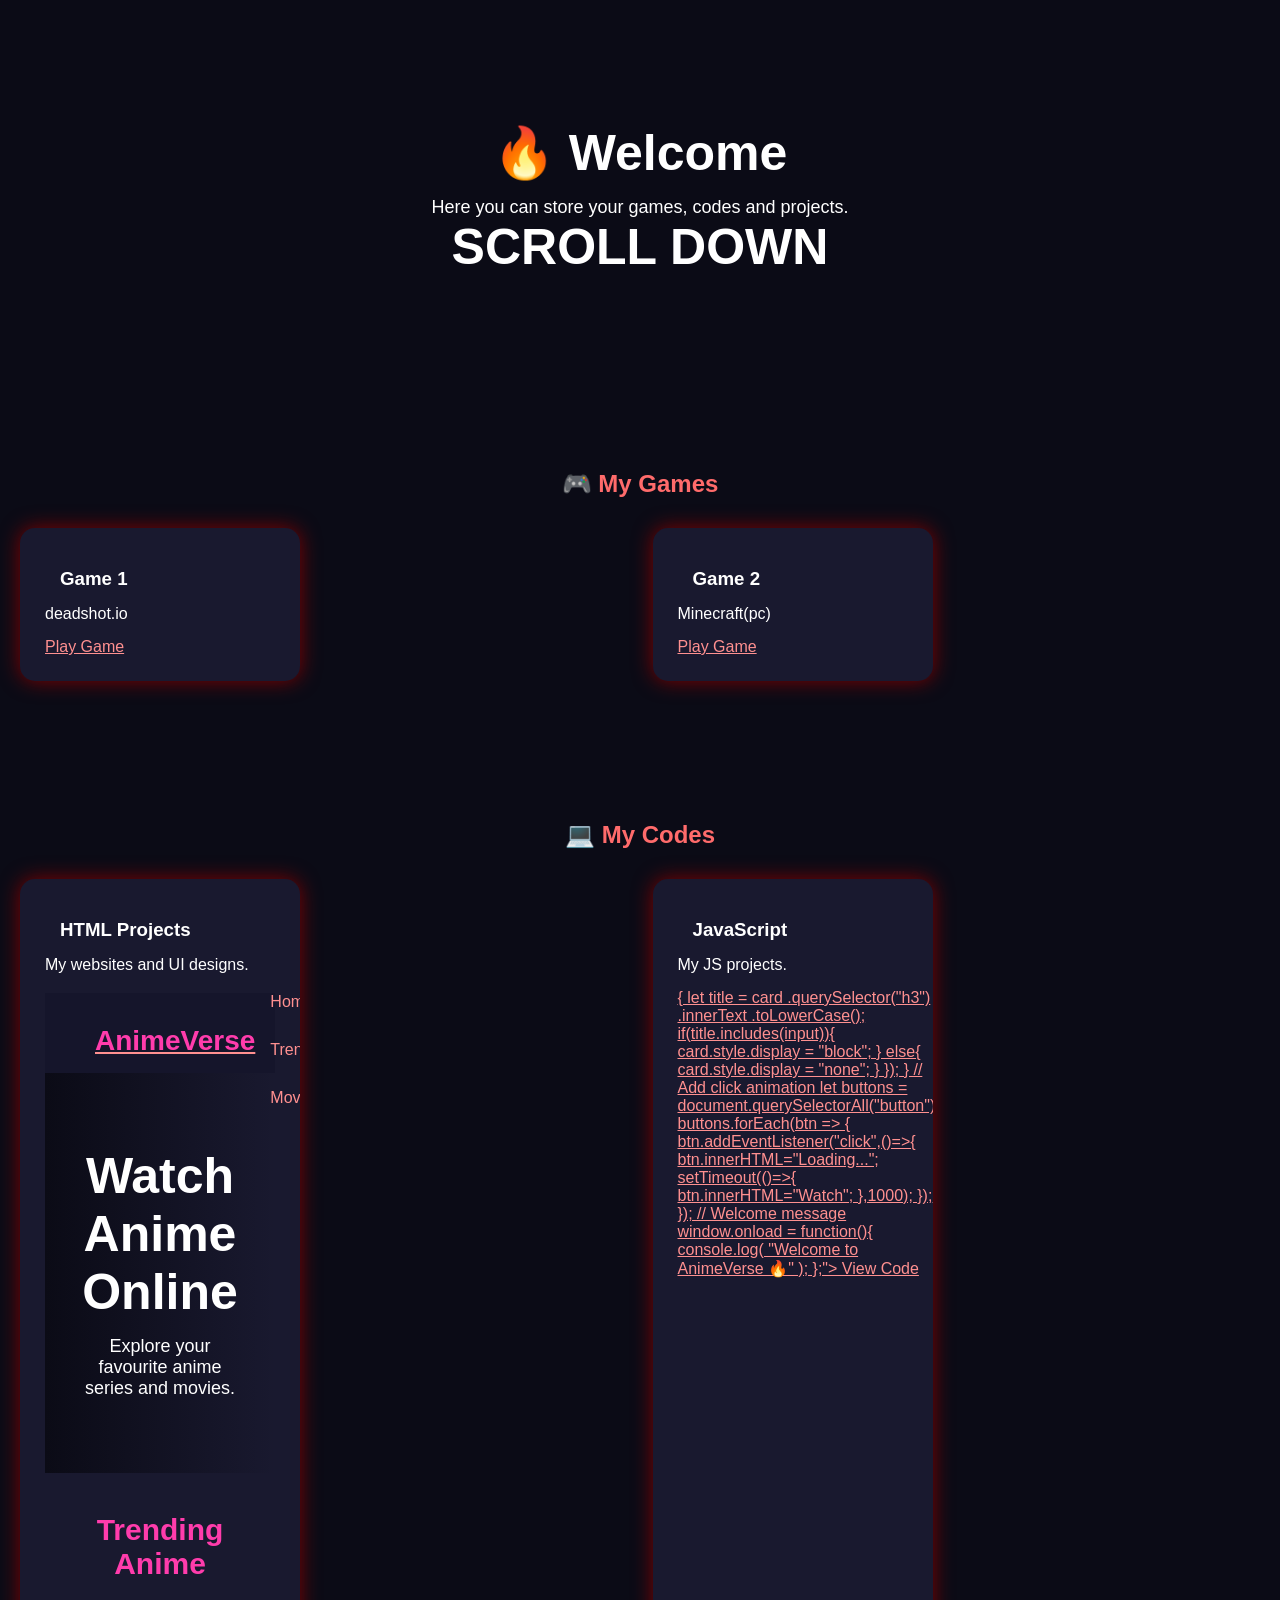
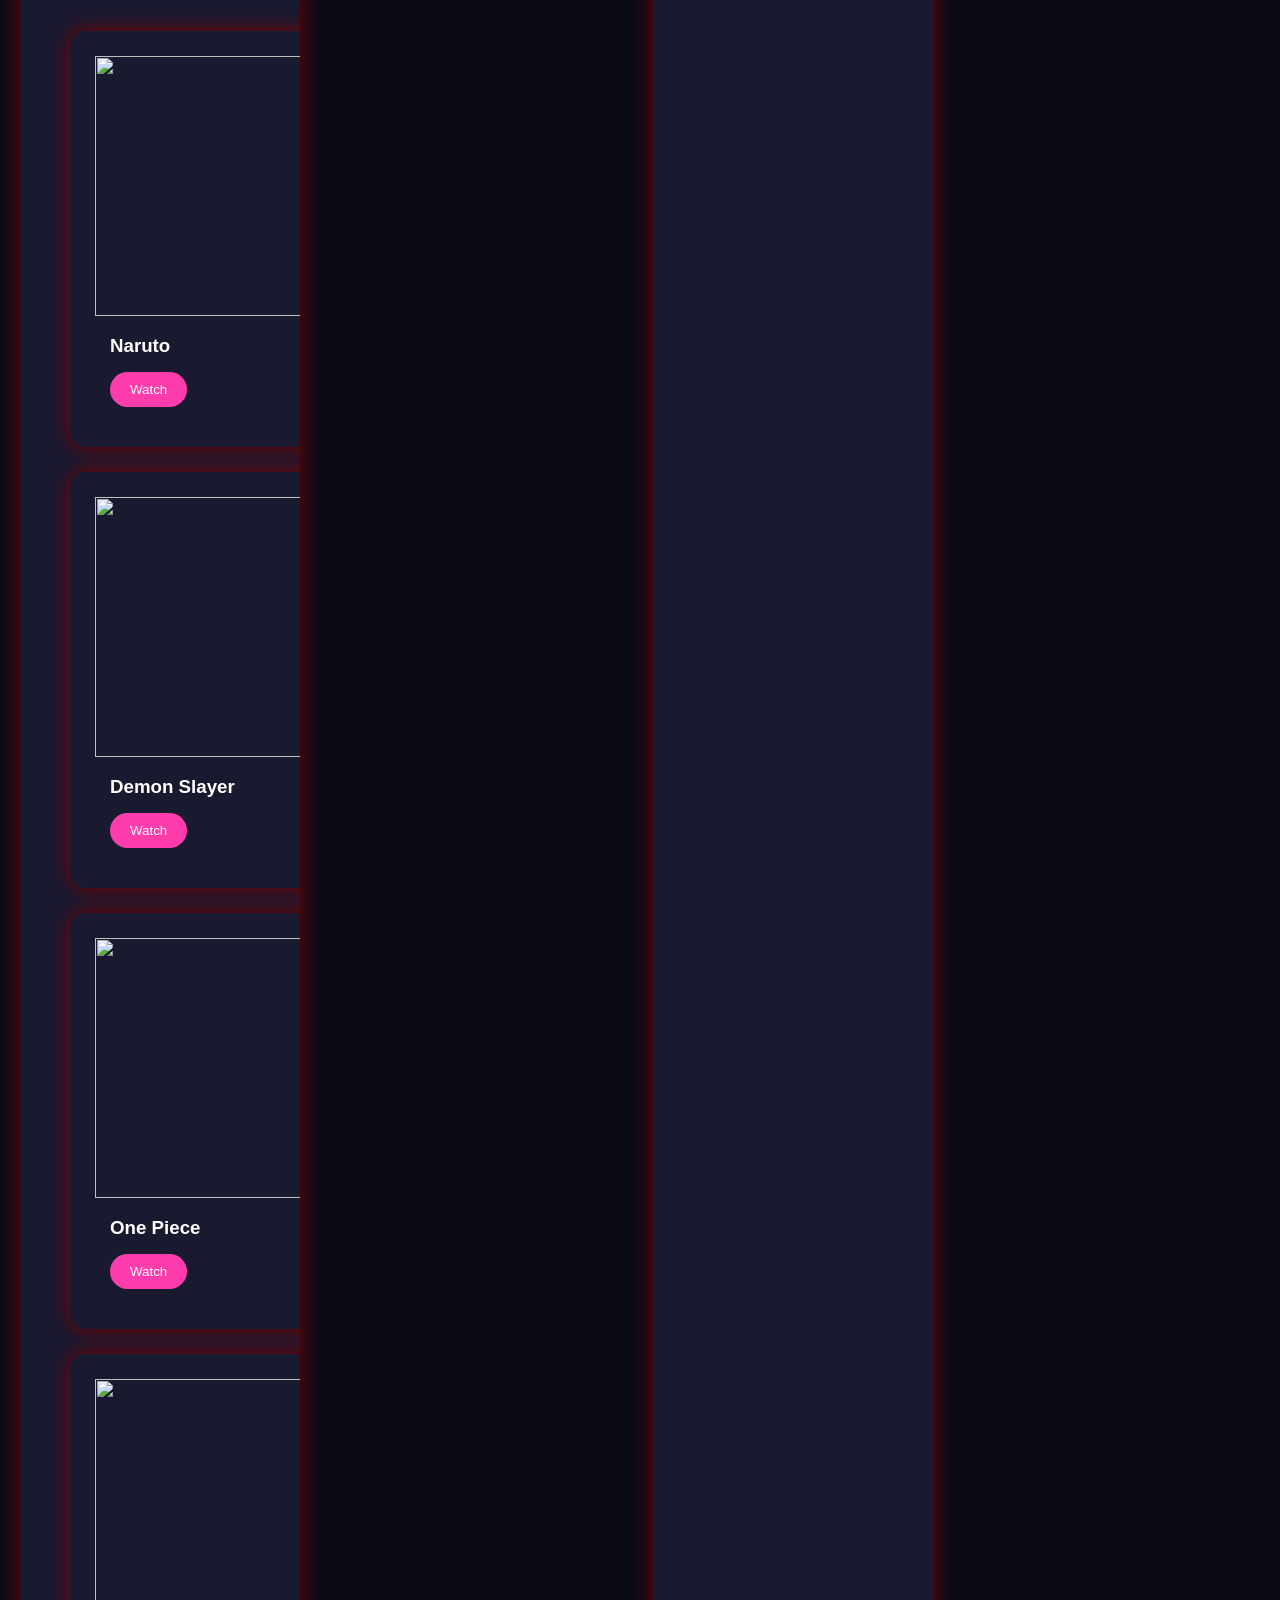
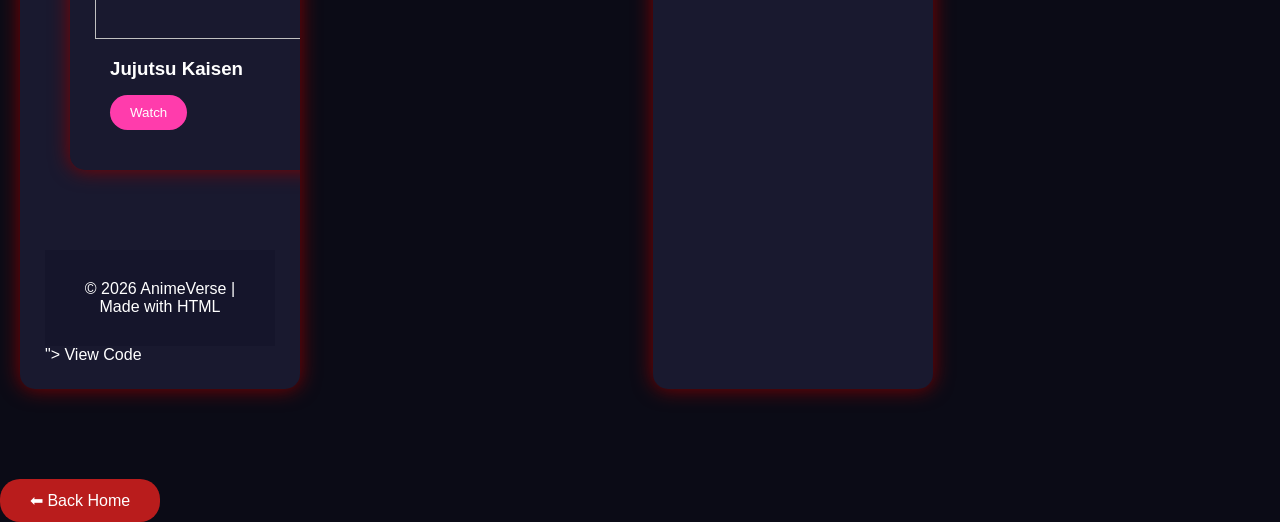
==== explore.html @ 0c14aaa1 "Update explore.html" ====
<!DOCTYPE html>
<html>

<head>

<title>Explore</title>

<link rel="stylesheet" href="style.css">

</head>


<body>


<section class="hero">

<h1>🔥 Welcome</h1>

<p>
Here you can store your games, codes and projects.
</p>
<h1>SCROLL DOWN</h1>

</section>



<!-- GAMES SECTION -->

<section id="games">

<h2>🎮 My Games</h2>


<div class="cards">


<div class="card">

<h3>Game 1</h3>

<p>
deadshot.io
</p>

<a href="https://deadshot.io/">
Play Game
</a>

</div>



<div class="card">

<h3>Game 2</h3>

<p>
Minecraft(pc)
</p>

<a href="https://eaglercraft.com/">
Play Game
</a>

</div>


</div>

</section>




<!-- CODE SECTION -->


<section id="codes">


<h2>💻 My Codes</h2>


<div class="cards">


<div class="card">

<h3>HTML Projects</h3>

<p>
My websites and UI designs.
</p>

<a href="<!DOCTYPE html>
<html lang="en">
<head>
<meta charset="UTF-8">
<meta name="viewport" content="width=device-width, initial-scale=1.0">

<title>AnimeVerse</title>

<style>

*{
    margin:0;
    padding:0;
    box-sizing:border-box;
    font-family:Arial, Helvetica, sans-serif;
}

body{
    background:#0b0b16;
    color:white;
}


/* Header */

header{
    height:80px;
    background:#15152b;
    display:flex;
    align-items:center;
    justify-content:space-between;
    padding:20px 50px;
    position:sticky;
    top:0;
}


.logo{
    font-size:28px;
    color:#ff3cac;
    font-weight:bold;
}


nav a{
    color:white;
    text-decoration:none;
    margin:15px;
}


.search input{

    padding:10px;
    border-radius:20px;
    border:none;
    outline:none;
}



/* Hero */

.hero{

height:400px;
display:flex;
align-items:center;
padding:50px;

background:
linear-gradient(
90deg,
#0b0b16,
transparent),
url("https://images.unsplash.com/photo-1578632767115-351597cf2477")
center/cover;

}


.hero h1{
font-size:50px;
}


.hero p{
margin-top:15px;
font-size:18px;
}


/* Anime section */

.container{
padding:40px;
}


.title{
font-size:30px;
margin-bottom:25px;
color:#ff3cac;
}



.cards{

display:grid;
grid-template-columns:repeat(auto-fit,minmax(180px,1fr));
gap:25px;

}



.card{

background:#19192f;
border-radius:15px;
overflow:hidden;
transition:.3s;

}



.card:hover{

transform:translateY(-10px);
box-shadow:0 0 20px #ff3cac;

}



.card img{

width:100%;
height:260px;
object-fit:cover;

}



.card h3{

padding:15px;

}


button{

margin:0 15px 15px;
padding:10px 20px;
border:none;
border-radius:20px;
background:#ff3cac;
color:white;
cursor:pointer;

}



button:hover{

background:#ff005d;

}



/* Footer */

footer{

text-align:center;
padding:30px;
background:#15152b;
margin-top:40px;

}



</style>

</head>


<body>


<header>

<div class="logo">
AnimeVerse
</div>


<nav>

<a href="#">Home</a>
<a href="#">Trending</a>
<a href="#">Movies</a>

</nav>


<div class="search">

<input 
type="text"
placeholder="Search Anime..."
onkeyup="searchAnime()"
>

</div>


</header>



<section class="hero">

<div>

<h1>Watch Anime Online</h1>

<p>
Explore your favourite anime series and movies.
</p>

</div>

</section>




<section class="container">


<h2 class="title">
Trending Anime
</h2>


<div class="cards" id="animeList">



<div class="card">

<img src="https://cdn.myanimelist.net/images/anime/10/47347.jpg">

<h3>Naruto</h3>

<button onclick="watch('Naruto')">
Watch
</button>

</div>




<div class="card">

<img src="https://cdn.myanimelist.net/images/anime/1286/99889.jpg">

<h3>Demon Slayer</h3>

<button onclick="watch('Demon Slayer')">
Watch
</button>

</div>




<div class="card">

<img src="https://cdn.myanimelist.net/images/anime/5/73199.jpg">

<h3>One Piece</h3>

<button onclick="watch('One Piece')">
Watch
</button>

</div>





<div class="card">

<img src="https://cdn.myanimelist.net/images/anime/1171/109222.jpg">

<h3>Jujutsu Kaisen</h3>

<button onclick="watch('Jujutsu Kaisen')">
Watch
</button>

</div>




</div>


</section>




<footer>

© 2026 AnimeVerse | Made with HTML

</footer>




<script>


function watch(name){

alert(
"Opening "+name+"..."
);

}



function searchAnime(){

let input =
document.querySelector("input").value.toLowerCase();


let cards =
document.querySelectorAll(".card");


cards.forEach(card=>{


let title =
card.querySelector("h3").innerText.toLowerCase();


if(title.includes(input))
{
card.style.display="block";
}

else
{
card.style.display="none";
}


});


}


</script>



</body>
</html>">
View Code
</a>

</div>




<div class="card">

<h3>JavaScript</h3>

<p>
My JS projects.
</p>

<a href="// Watch button function

function watch(animeName){

    alert("Opening " + animeName + " 🎬");

}



// Search anime function

function searchAnime(){

    let input = document
    .querySelector(".search input")
    .value
    .toLowerCase();


    let cards = document.querySelectorAll(".card");


    cards.forEach(card => {

        let title = card
        .querySelector("h3")
        .innerText
        .toLowerCase();


        if(title.includes(input)){

            card.style.display = "block";

        }
        else{

            card.style.display = "none";

        }

    });

}



// Add click animation

let buttons = document.querySelectorAll("button");


buttons.forEach(btn => {

    btn.addEventListener("click",()=>{

        btn.innerHTML="Loading...";

        setTimeout(()=>{

            btn.innerHTML="Watch";

        },1000);

    });

});



// Welcome message

window.onload = function(){

    console.log(
    "Welcome to AnimeVerse 🔥"
    );

};">
View Code
</a>

</div>


</div>


</section>



<a href="index.html" class="explore-btn">
⬅ Back Home
</a>



</body><a href=""></a>

</html>
---- style.css ----
*{
margin:0;
padding:0;
box-sizing:border-box;
font-family:Arial;
}


body{

background:#120606;
color:white;

}



header{

position:sticky;
top:0;

background:#1f0909;

padding:20px;

display:flex;
justify-content:space-between;
align-items:center;

}


nav a{

color:#ff8080;
text-decoration:none;

margin:15px;

}



.hero{

height:90vh;

display:flex;
flex-direction:column;

justify-content:center;
align-items:center;

text-align:center;

animation:fade 2s;

}



.hero h2{

font-size:45px;
color:#ff5c5c;

}



button{

margin-top:20px;

padding:12px 30px;

border:none;

border-radius:20px;

background:#b91c1c;

color:white;

cursor:pointer;

}



button:hover{

transform:scale(1.1);

}




section{

padding:70px 20px;

}



h2{

text-align:center;

color:#ff6b6b;

margin-bottom:30px;

}



.container{

display:flex;

justify-content:center;

gap:25px;

flex-wrap:wrap;

}



.card{


width:280px;

background:#260909;

padding:25px;

border-radius:20px;

box-shadow:0 0 20px #800000;

transition:.4s;

}



.card:hover{

transform:translateY(-15px);

}



.card a{

display:inline-block;

margin-top:15px;

color:#ff9090;

}



footer{

text-align:center;

padding:20px;

background:#1f0909;

}





@keyframes fade{

from{

opacity:0;

transform:translateY(40px);

}


to{

opacity:1;

transform:translateY(0);

}

}
.explore-btn{

display:inline-block;

margin-top:20px;

padding:12px 30px;

background:#b91c1c;

color:white;

text-decoration:none;

border-radius:20px;

transition:.3s;

}


.explore-btn:hover{

transform:scale(1.1);

background:#ff3333;

}
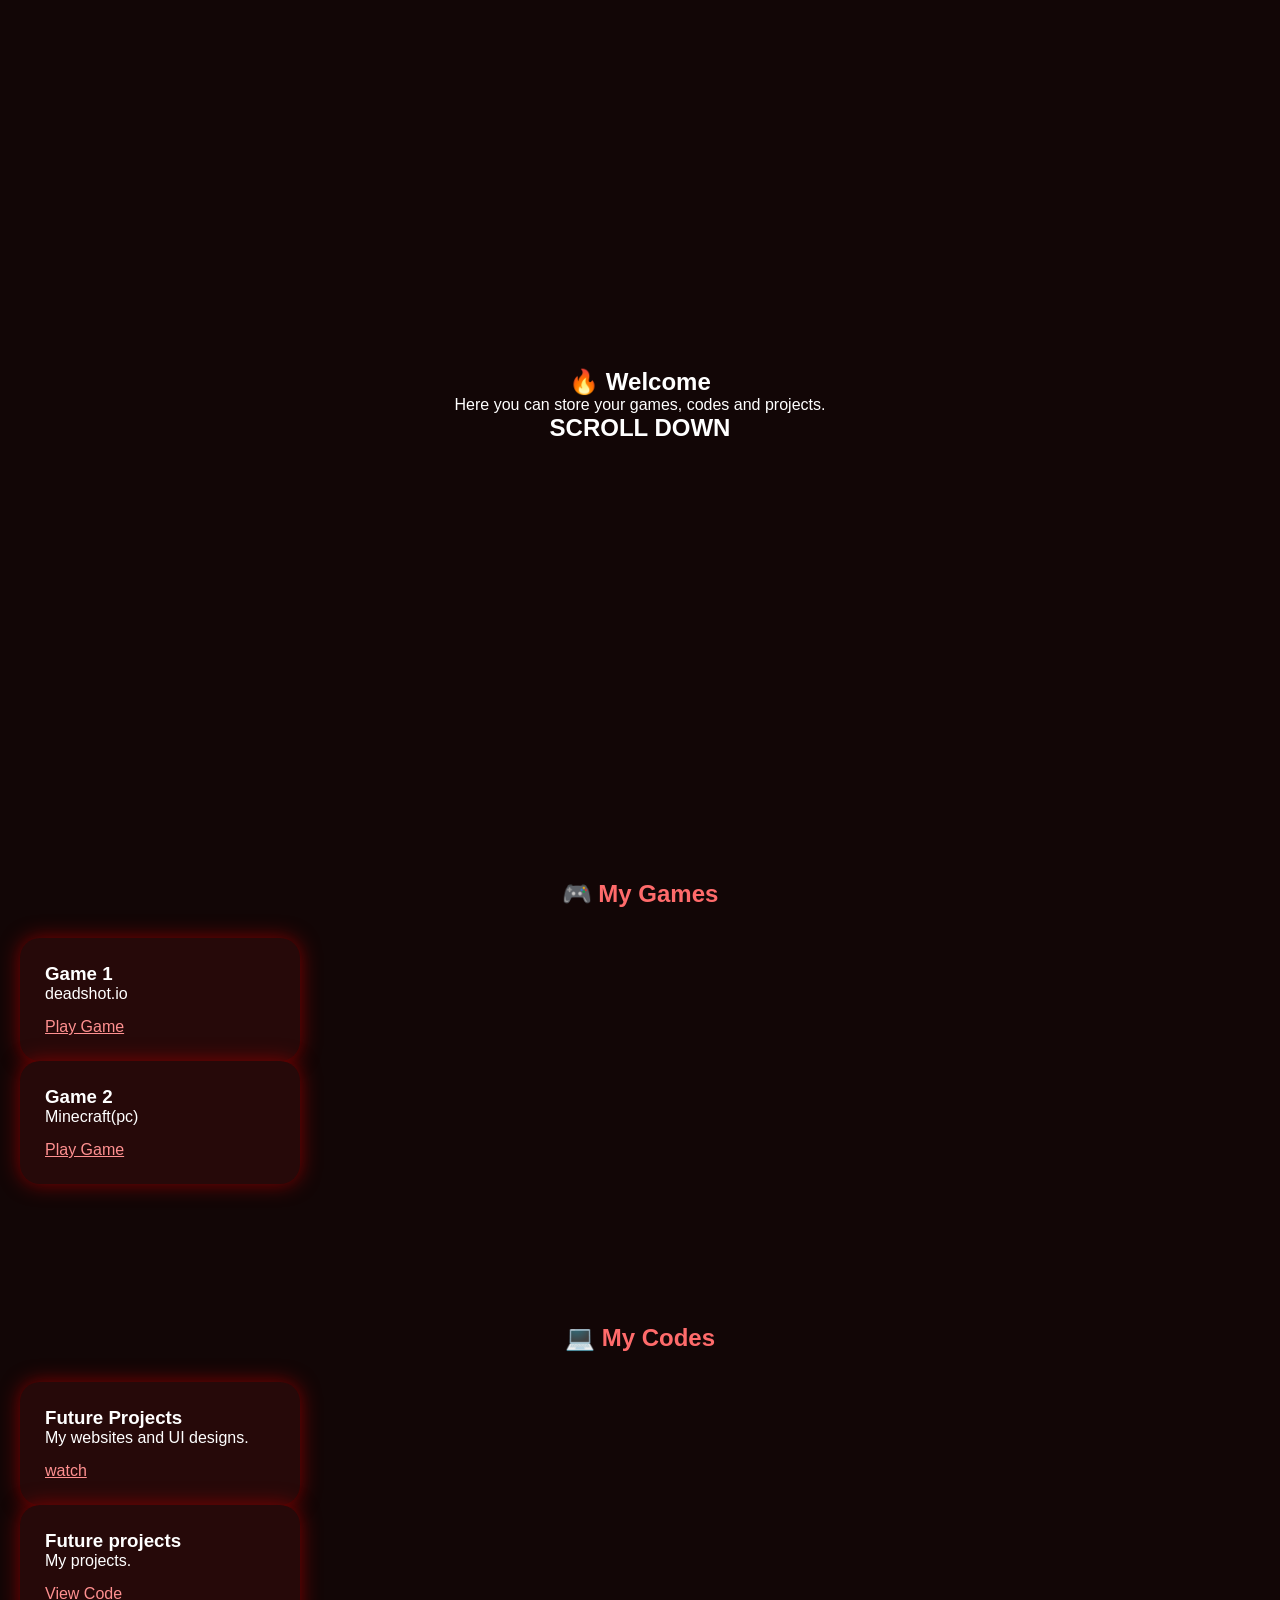
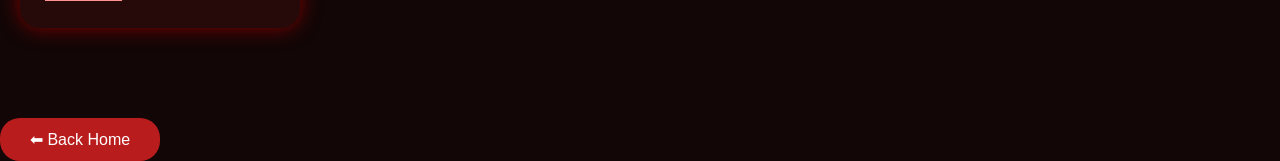
==== commit 5388fbd1: "Update explore.html" ====
--- a/explore.html
+++ b/explore.html
@@ -88,278 +88,12 @@
 
 <div class="card">
 
-<h3>HTML Projects</h3>
+<h3>Future Projects</h3>
 
 <p>
 My websites and UI designs.
 </p>
-
-<a href="<!DOCTYPE html>
-<html lang="en">
-<head>
-<meta charset="UTF-8">
-<meta name="viewport" content="width=device-width, initial-scale=1.0">
-
-<title>AnimeVerse</title>
-
-<style>
-
-*{
-    margin:0;
-    padding:0;
-    box-sizing:border-box;
-    font-family:Arial, Helvetica, sans-serif;
-}
-
-body{
-    background:#0b0b16;
-    color:white;
-}
-
-
-/* Header */
-
-header{
-    height:80px;
-    background:#15152b;
-    display:flex;
-    align-items:center;
-    justify-content:space-between;
-    padding:20px 50px;
-    position:sticky;
-    top:0;
-}
-
-
-.logo{
-    font-size:28px;
-    color:#ff3cac;
-    font-weight:bold;
-}
-
-
-nav a{
-    color:white;
-    text-decoration:none;
-    margin:15px;
-}
-
-
-.search input{
-
-    padding:10px;
-    border-radius:20px;
-    border:none;
-    outline:none;
-}
-
-
-
-/* Hero */
-
-.hero{
-
-height:400px;
-display:flex;
-align-items:center;
-padding:50px;
-
-background:
-linear-gradient(
-90deg,
-#0b0b16,
-transparent),
-url("https://images.unsplash.com/photo-1578632767115-351597cf2477")
-center/cover;
-
-}
-
-
-.hero h1{
-font-size:50px;
-}
-
-
-.hero p{
-margin-top:15px;
-font-size:18px;
-}
-
-
-/* Anime section */
-
-.container{
-padding:40px;
-}
-
-
-.title{
-font-size:30px;
-margin-bottom:25px;
-color:#ff3cac;
-}
-
-
-
-.cards{
-
-display:grid;
-grid-template-columns:repeat(auto-fit,minmax(180px,1fr));
-gap:25px;
-
-}
-
-
-
-.card{
-
-background:#19192f;
-border-radius:15px;
-overflow:hidden;
-transition:.3s;
-
-}
-
-
-
-.card:hover{
-
-transform:translateY(-10px);
-box-shadow:0 0 20px #ff3cac;
-
-}
-
-
-
-.card img{
-
-width:100%;
-height:260px;
-object-fit:cover;
-
-}
-
-
-
-.card h3{
-
-padding:15px;
-
-}
-
-
-button{
-
-margin:0 15px 15px;
-padding:10px 20px;
-border:none;
-border-radius:20px;
-background:#ff3cac;
-color:white;
-cursor:pointer;
-
-}
-
-
-
-button:hover{
-
-background:#ff005d;
-
-}
-
-
-
-/* Footer */
-
-footer{
-
-text-align:center;
-padding:30px;
-background:#15152b;
-margin-top:40px;
-
-}
-
-
-
-</style>
-
-</head>
-
-
-<body>
-
-
-<header>
-
-<div class="logo">
-AnimeVerse
-</div>
-
-
-<nav>
-
-<a href="#">Home</a>
-<a href="#">Trending</a>
-<a href="#">Movies</a>
-
-</nav>
-
-
-<div class="search">
-
-<input 
-type="text"
-placeholder="Search Anime..."
-onkeyup="searchAnime()"
->
-
-</div>
-
-
-</header>
-
-
-
-<section class="hero">
-
-<div>
-
-<h1>Watch Anime Online</h1>
-
-<p>
-Explore your favourite anime series and movies.
-</p>
-
-</div>
-
-</section>
-
-
-
-
-<section class="container">
-
-
-<h2 class="title">
-Trending Anime
-</h2>
-
-
-<div class="cards" id="animeList">
-
-
-
-<div class="card">
-
-<img src="https://cdn.myanimelist.net/images/anime/10/47347.jpg">
-
-<h3>Naruto</h3>
-
-<button onclick="watch('Naruto')">
-Watch
-</button>
+<a href="">watch</a>
 
 </div>
 
@@ -368,218 +102,13 @@
 
 <div class="card">
 
-<img src="https://cdn.myanimelist.net/images/anime/1286/99889.jpg">
-
-<h3>Demon Slayer</h3>
-
-<button onclick="watch('Demon Slayer')">
-Watch
-</button>
-
-</div>
-
-
-
-
-<div class="card">
-
-<img src="https://cdn.myanimelist.net/images/anime/5/73199.jpg">
-
-<h3>One Piece</h3>
-
-<button onclick="watch('One Piece')">
-Watch
-</button>
-
-</div>
-
-
-
-
-
-<div class="card">
-
-<img src="https://cdn.myanimelist.net/images/anime/1171/109222.jpg">
-
-<h3>Jujutsu Kaisen</h3>
-
-<button onclick="watch('Jujutsu Kaisen')">
-Watch
-</button>
-
-</div>
-
-
-
-
-</div>
-
-
-</section>
-
-
-
-
-<footer>
-
-© 2026 AnimeVerse | Made with HTML
-
-</footer>
-
-
-
-
-<script>
-
-
-function watch(name){
-
-alert(
-"Opening "+name+"..."
-);
-
-}
-
-
-
-function searchAnime(){
-
-let input =
-document.querySelector("input").value.toLowerCase();
-
-
-let cards =
-document.querySelectorAll(".card");
-
-
-cards.forEach(card=>{
-
-
-let title =
-card.querySelector("h3").innerText.toLowerCase();
-
-
-if(title.includes(input))
-{
-card.style.display="block";
-}
-
-else
-{
-card.style.display="none";
-}
-
-
-});
-
-
-}
-
-
-</script>
-
-
-
-</body>
-</html>">
-View Code
-</a>
-
-</div>
-
-
-
-
-<div class="card">
-
-<h3>JavaScript</h3>
+<h3>Future projects</h3>
 
 <p>
-My JS projects.
+My projects.
 </p>
 
-<a href="// Watch button function
-
-function watch(animeName){
-
-    alert("Opening " + animeName + " 🎬");
-
-}
-
-
-
-// Search anime function
-
-function searchAnime(){
-
-    let input = document
-    .querySelector(".search input")
-    .value
-    .toLowerCase();
-
-
-    let cards = document.querySelectorAll(".card");
-
-
-    cards.forEach(card => {
-
-        let title = card
-        .querySelector("h3")
-        .innerText
-        .toLowerCase();
-
-
-        if(title.includes(input)){
-
-            card.style.display = "block";
-
-        }
-        else{
-
-            card.style.display = "none";
-
-        }
-
-    });
-
-}
-
-
-
-// Add click animation
-
-let buttons = document.querySelectorAll("button");
-
-
-buttons.forEach(btn => {
-
-    btn.addEventListener("click",()=>{
-
-        btn.innerHTML="Loading...";
-
-        setTimeout(()=>{
-
-            btn.innerHTML="Watch";
-
-        },1000);
-
-    });
-
-});
-
-
-
-// Welcome message
-
-window.onload = function(){
-
-    console.log(
-    "Welcome to AnimeVerse 🔥"
-    );
-
-};">
-View Code
-</a>
+<a href="">View Code</a>
 
 </div>
 
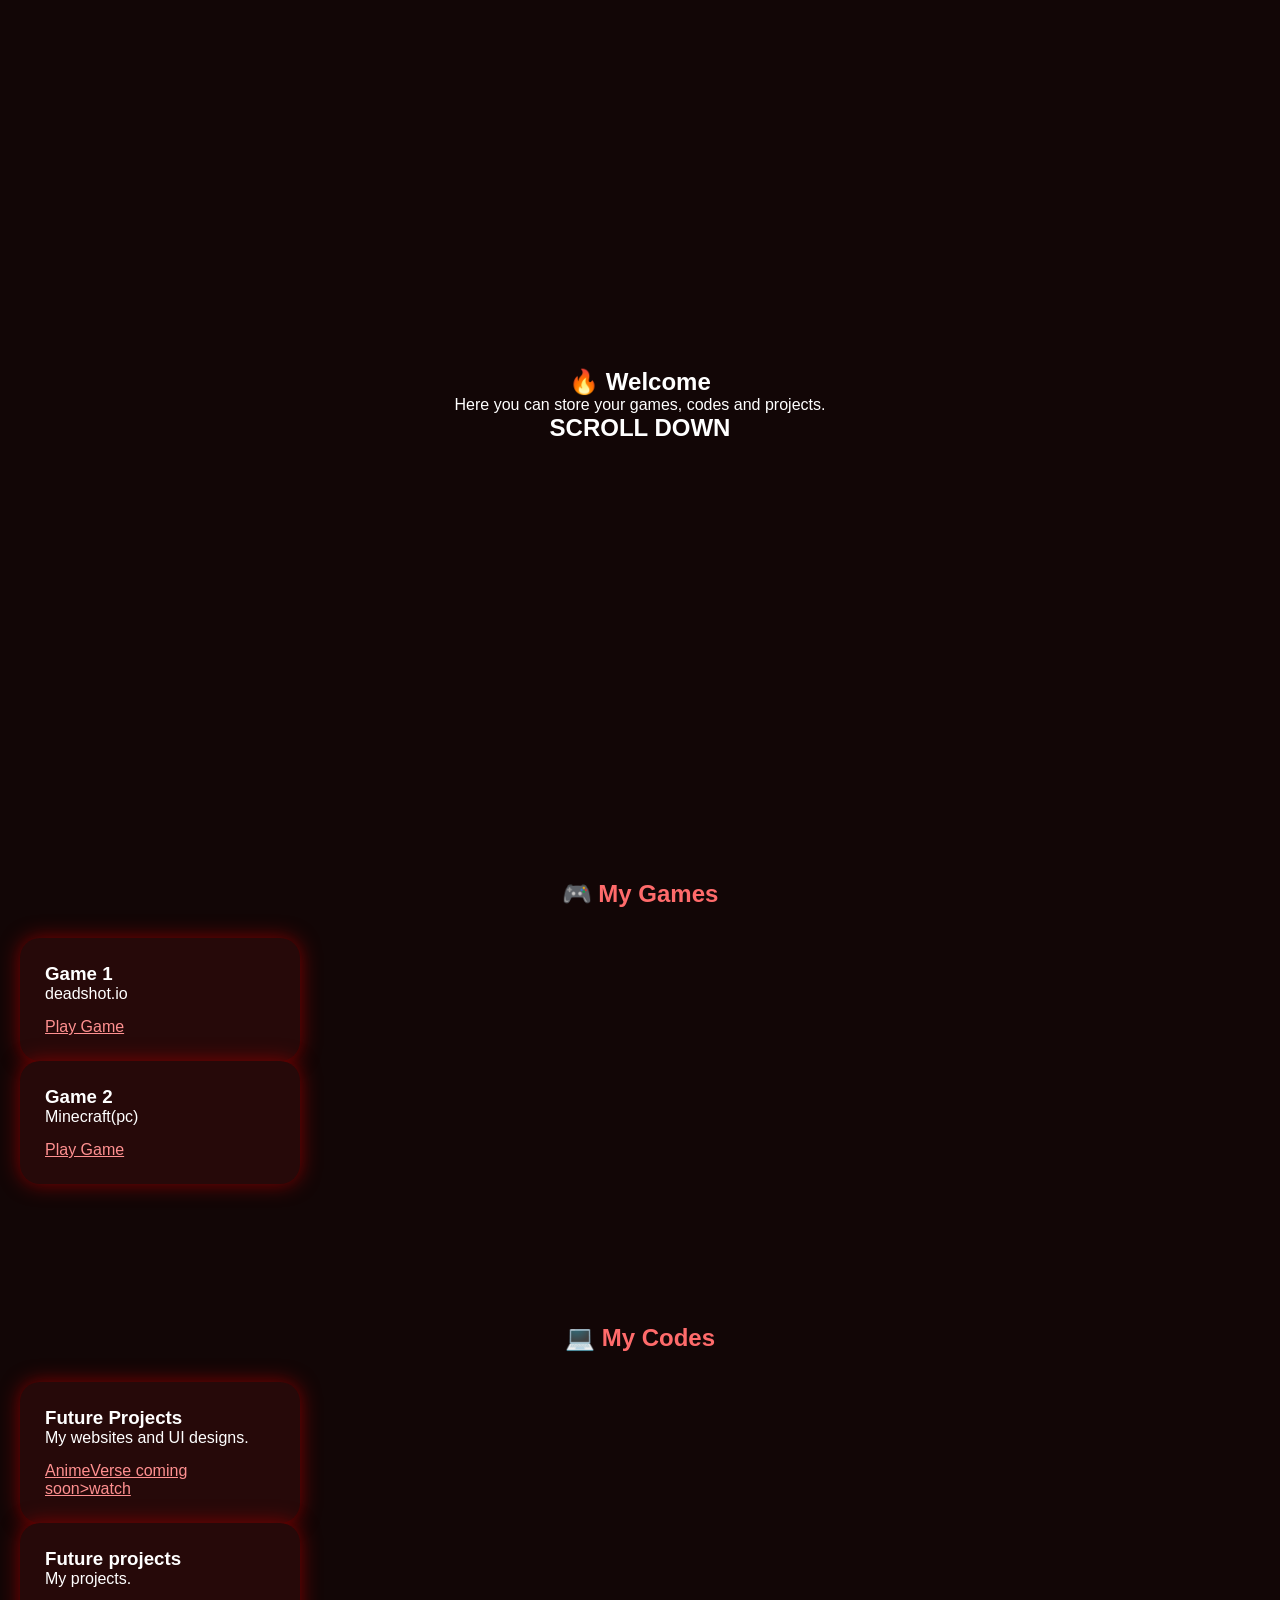
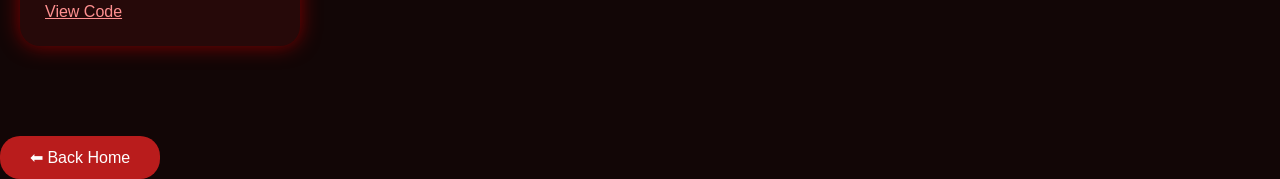
==== commit b34dbebf: "Update explore.html" ====
--- a/explore.html
+++ b/explore.html
@@ -44,7 +44,7 @@
 deadshot.io
 </p>
 
-<a href="https://deadshot.io/">
+<a href="https://deadshot.io/" target="_blank">
 Play Game
 </a>
 
@@ -60,7 +60,7 @@
 Minecraft(pc)
 </p>
 
-<a href="https://eaglercraft.com/">
+<a href="https://eaglercraft.com/" target="_blank">
 Play Game
 </a>
 
@@ -93,7 +93,7 @@
 <p>
 My websites and UI designs.
 </p>
-<a href="">watch</a>
+<a href="coming soon" target="_blank" <bold>AnimeVerse coming soon</bold>>watch</a>
 
 </div>
 
@@ -117,9 +117,6 @@
 
 
 </section>
-
-
-
 <a href="index.html" class="explore-btn">
 ⬅ Back Home
 </a>
--- a/style.css
+++ b/style.css
@@ -232,4 +232,31 @@
 
 background:#ff3333;
 
-}+}
+/* Click Animation */
+button, a {
+    transition: 0.15s ease;
+    cursor: pointer;
+}
+
+button:active, a:active {
+    transform: scale(0.92);
+    box-shadow: 0 2px 5px rgba(0,0,0,0.3);
+}
+button {
+    background: #6c5ce7;
+    color: white;
+    border: none;
+    padding: 12px 25px;
+    border-radius: 12px;
+    transition: 0.2s;
+}
+
+button:hover {
+    transform: translateY(-3px);
+    box-shadow: 0 10px 20px #6c5ce766;
+}
+
+button:active {
+    transform: scale(0.9);
+}
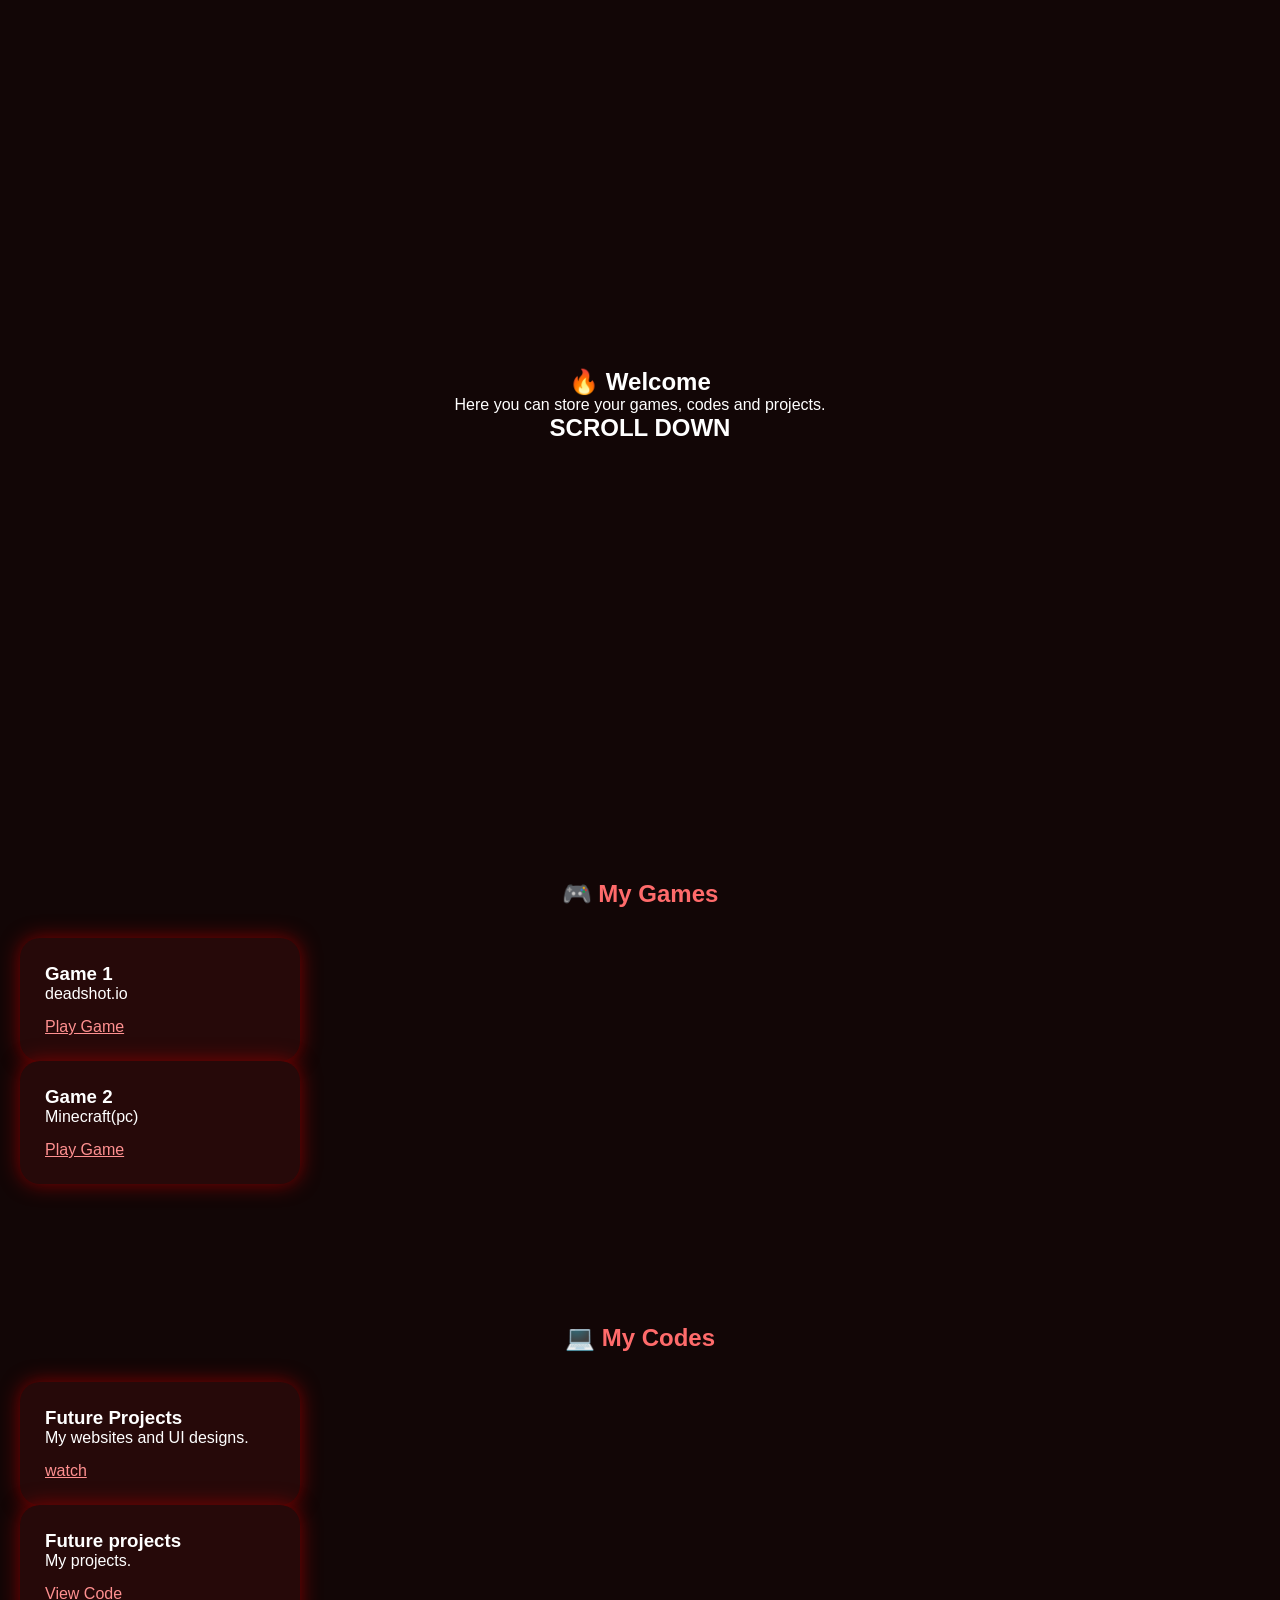
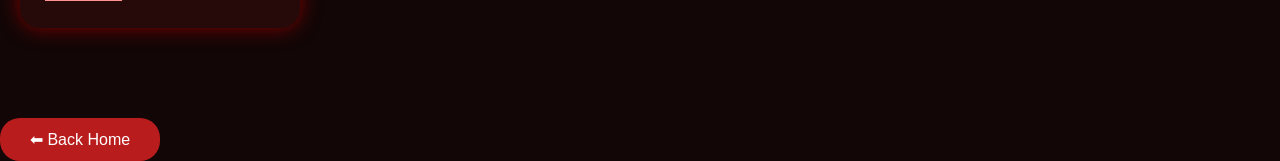
==== commit d7bea61a: "Update explore.html" ====
--- a/explore.html
+++ b/explore.html
@@ -93,8 +93,7 @@
 <p>
 My websites and UI designs.
 </p>
-<a href="coming soon" target="_blank" <bold>AnimeVerse coming soon</bold>>watch</a>
-
+<a href="coming soon" target=">In future more websites are coming for you!!">watch</a>
 </div>
 
 
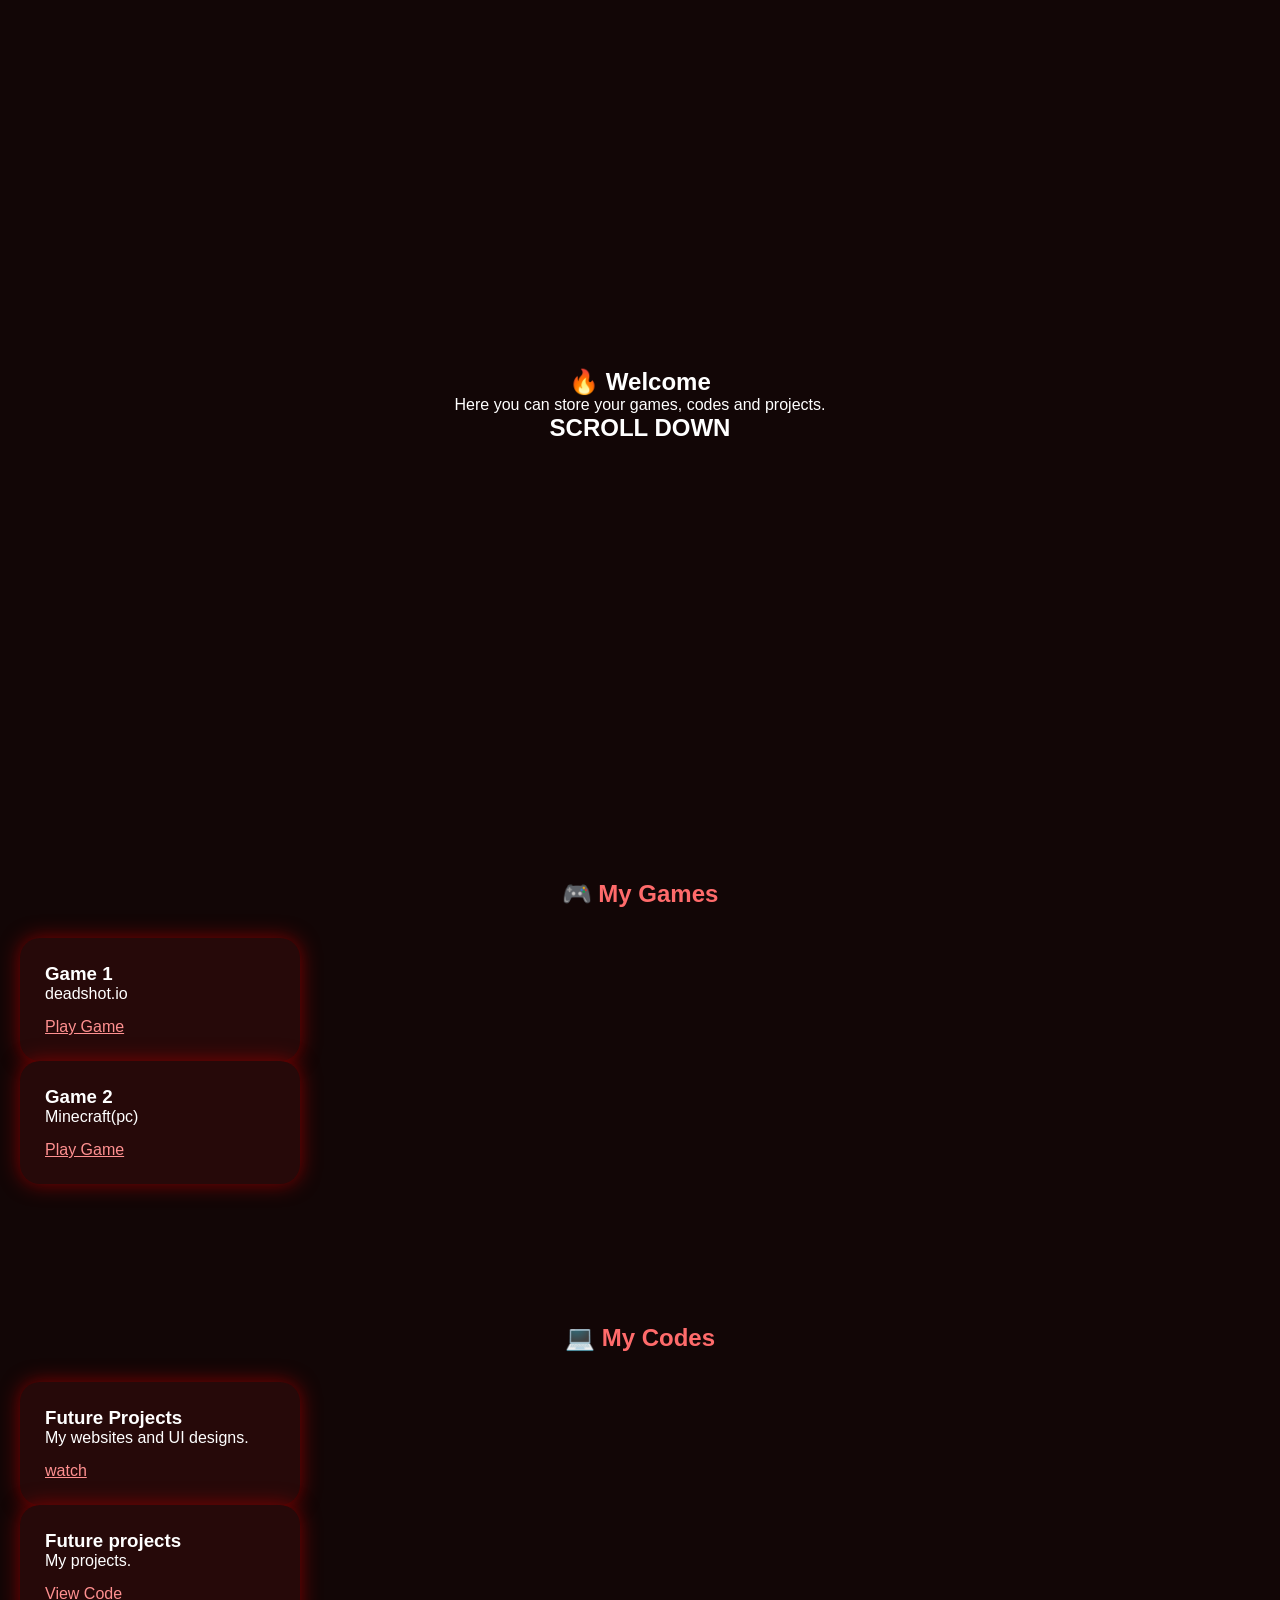
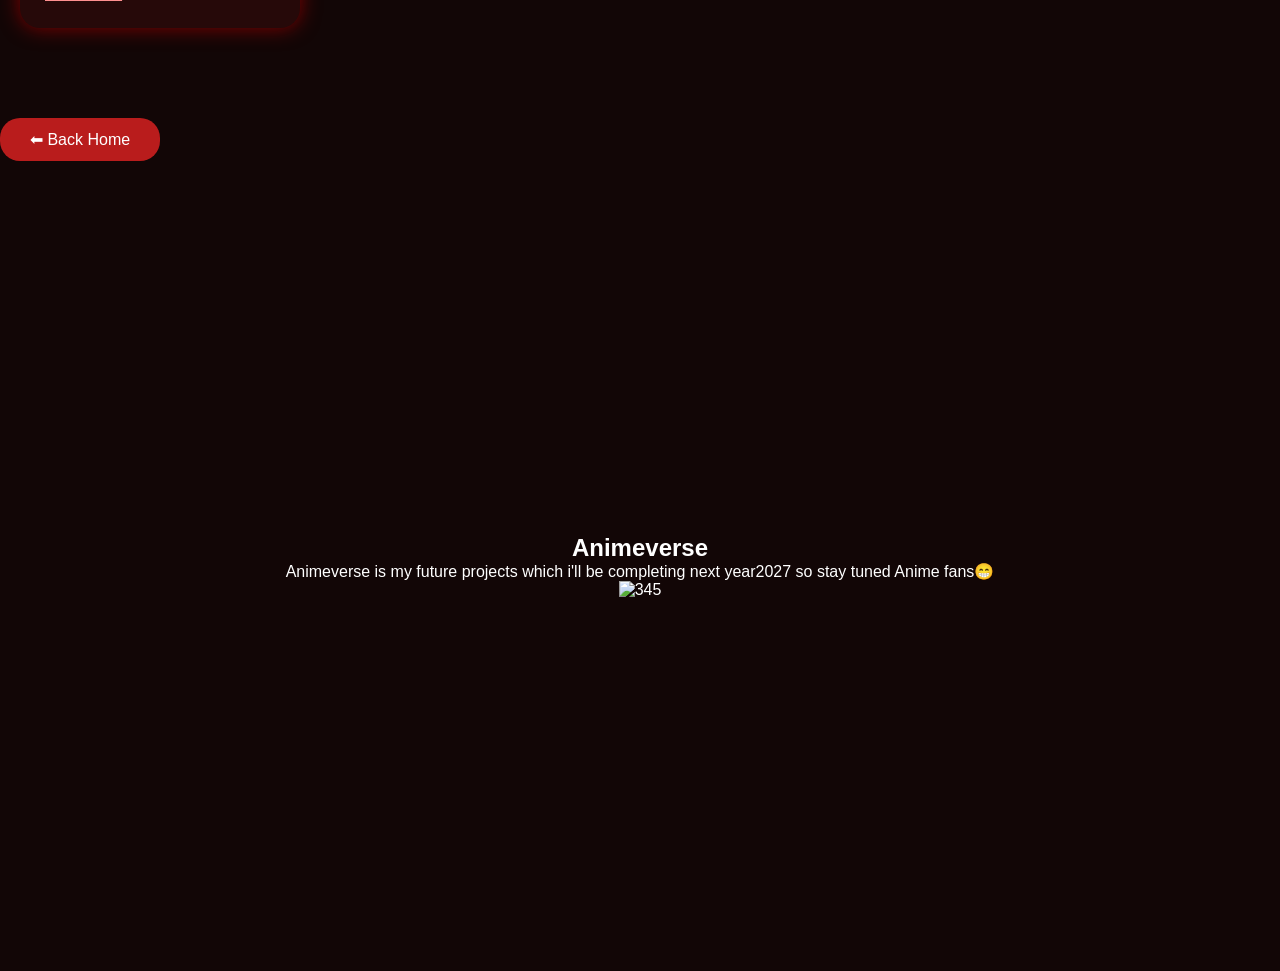
==== commit 3c46ad4b: "Update explore.html" ====
--- a/explore.html
+++ b/explore.html
@@ -125,3 +125,27 @@
 </body><a href=""></a>
 
 </html>
+<!DOCTYPE html>
+<html>
+
+<head>
+
+<title>Explore</title>
+
+<link rel="stylesheet" href="style.css">
+
+</head>
+
+
+<body>
+
+
+<section class="hero">
+
+<h1>Animeverse</h1>
+
+<P>Animeverse is my future projects which i'll be completing next year2027 so stay tuned Anime fans😁
+
+</P>
+
+<img src="c:\Users\pradh\OneDrive\Pictures\Screenshots\Screenshot 2026-06-12 175914.png" alt="345" class="project-image">
